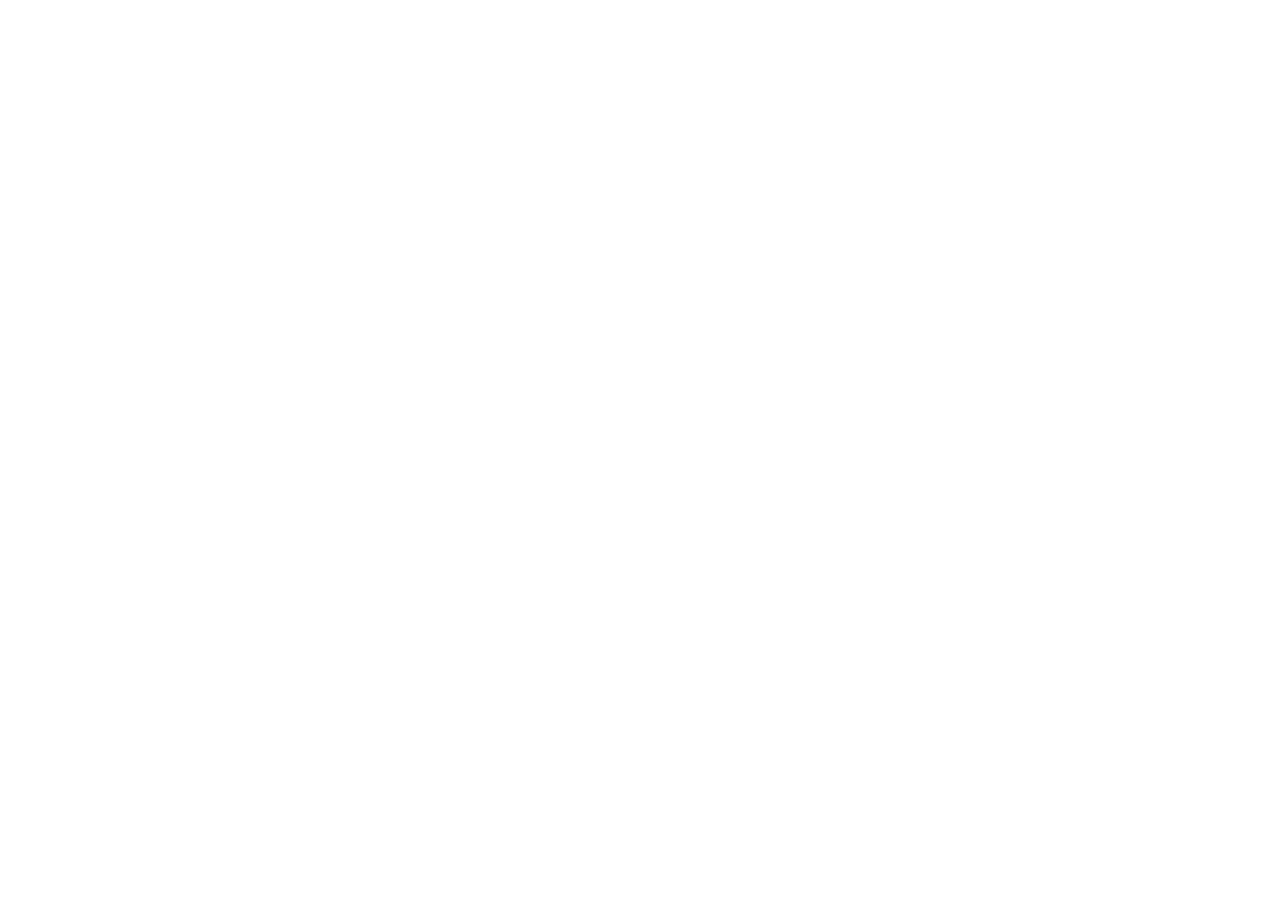
==== index.html @ 2b86d67f "Basic elements and favicon" ====
<!DOCTYPE html>
<html lang="en">

<head>
  <meta charset="UTF-8">
  <meta name="viewport" content="width=device-width, initial-scale=1.0">
  <title>Shangi-La Beach Resort</title>
  <link rel="icon" href="/imgaes/logo.svg">
  <link rel="stylesheet" href="styles.css">
</head>

<body>

  <header></header>
  <main></main>
  <footer></footer>

</body>

</html>
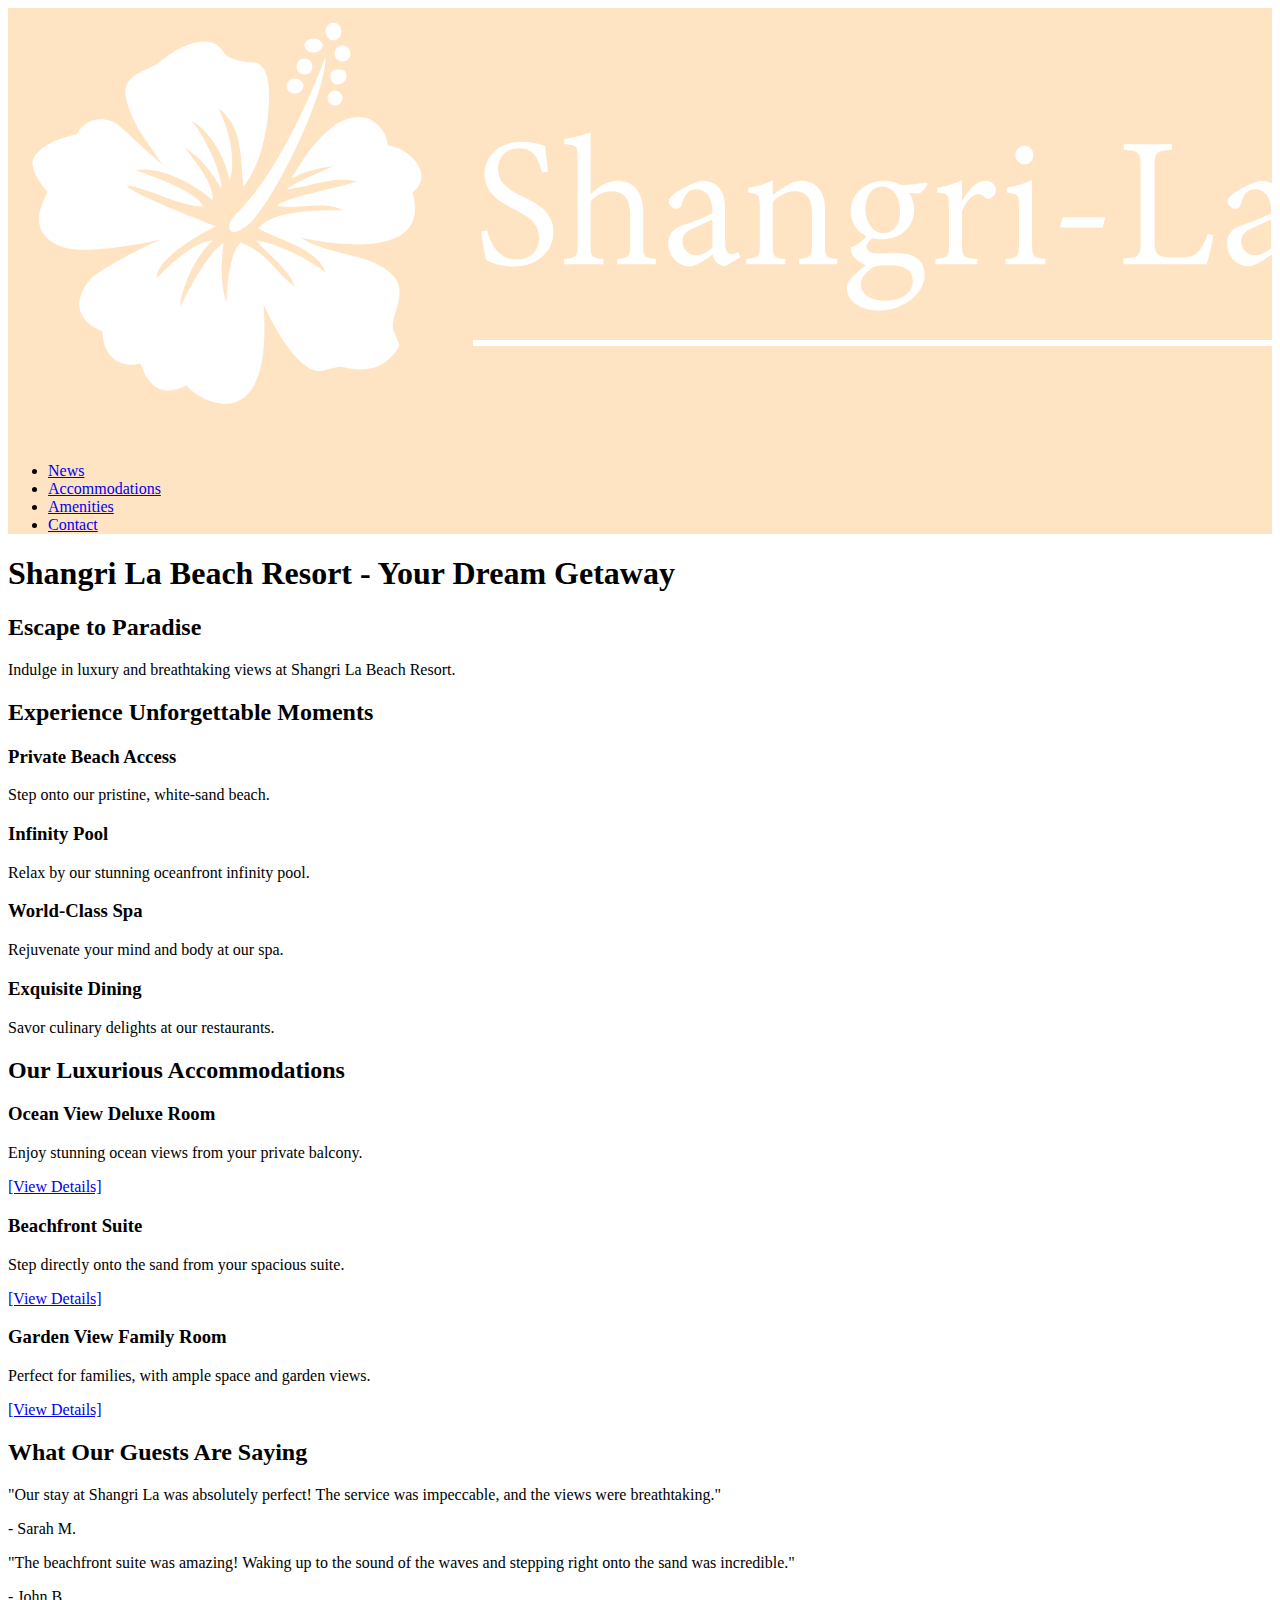
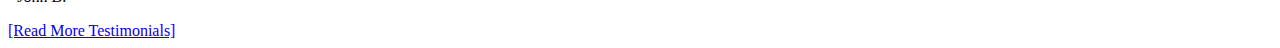
==== commit 8bef7978: "HTML of Home Page" ====
--- a/index.html
+++ b/index.html
@@ -5,14 +5,90 @@
   <meta charset="UTF-8">
   <meta name="viewport" content="width=device-width, initial-scale=1.0">
   <title>Shangi-La Beach Resort</title>
-  <link rel="icon" href="/imgaes/logo.svg">
+  <link rel="icon" type="image/png" href="/images/favicon.png">
   <link rel="stylesheet" href="styles.css">
 </head>
 
 <body>
 
-  <header></header>
-  <main></main>
+  <header>
+    <nav>
+      <div id="logo"><img src="images/logo.svg" alt="logo"></div>
+      <ul>
+        <li><a href="#">News</a></li>
+        <li><a href="#">Accommodations</a></li>
+        <li><a href="#">Amenities</a></li>
+        <li><a href="#">Contact</a></li>
+      </ul>
+    </nav>
+  </header>
+
+  <main>
+
+    <section>
+      <h1>Shangri La Beach Resort - Your Dream Getaway</h1>
+      <h2>Escape to Paradise</h2>
+      <p>Indulge in luxury and breathtaking views at Shangri La Beach Resort.</p>
+    </section>
+
+    <section>
+      <h2>Experience Unforgettable Moments</h2>
+      <div>
+        <h3>Private Beach Access</h3>
+        <p>Step onto our pristine, white-sand beach.</p>
+      </div>
+      <div>
+        <h3>Infinity Pool</h3>
+        <p>Relax by our stunning oceanfront infinity pool.</p>
+      </div>
+      <div>
+        <h3>World-Class Spa</h3>
+        <p>Rejuvenate your mind and body at our spa.</p>
+      </div>
+      <div>
+        <h3>Exquisite Dining</h3>
+        <p>Savor culinary delights at our restaurants.</p>
+      </div>
+    </section>
+
+    <section>
+      <h2>Our Luxurious Accommodations</h2>
+      <div>
+        <h3>Ocean View Deluxe Room</h3>
+        <p>Enjoy stunning ocean views from your private balcony.</p>
+        <a href="#">[View Details]</a>
+      </div>
+      <div>
+        <h3>Beachfront Suite</h3>
+        <p>Step directly onto the sand from your spacious suite.</p>
+        <a href="#">[View Details]</a>
+      </div>
+      <div>
+        <h3>Garden View Family Room</h3>
+        <p>Perfect for families, with ample space and garden views.</p>
+        <a href="#">[View Details]</a>
+      </div>
+    </section>
+
+    <section>
+      <h2>What Our Guests Are Saying</h2>
+      <div>
+        <p>"Our stay at Shangri La was absolutely perfect! The service was impeccable, and the views were breathtaking."
+        </p>
+        <p>- Sarah M.</p>
+      </div>
+
+      <div>
+        <p>"The beachfront suite was amazing! Waking up to the sound of the waves and stepping right onto the sand was
+          incredible."</p>
+        <p>- John B.</p>
+      </div>
+
+      <a href="#">[Read More Testimonials]</a>
+
+    </section>
+
+  </main>
   <footer></footer>
 
 </body>
--- a/styles.css
+++ b/styles.css
@@ -0,0 +1,19 @@
+* {
+  box-sizing: border-box;
+}
+
+header {
+  background-color: bisque;
+}
+
+/* nav {
+  display: flex;
+}
+
+nav ul {
+  display: flex;
+}
+
+#logo img {
+  width: 300px;
+} */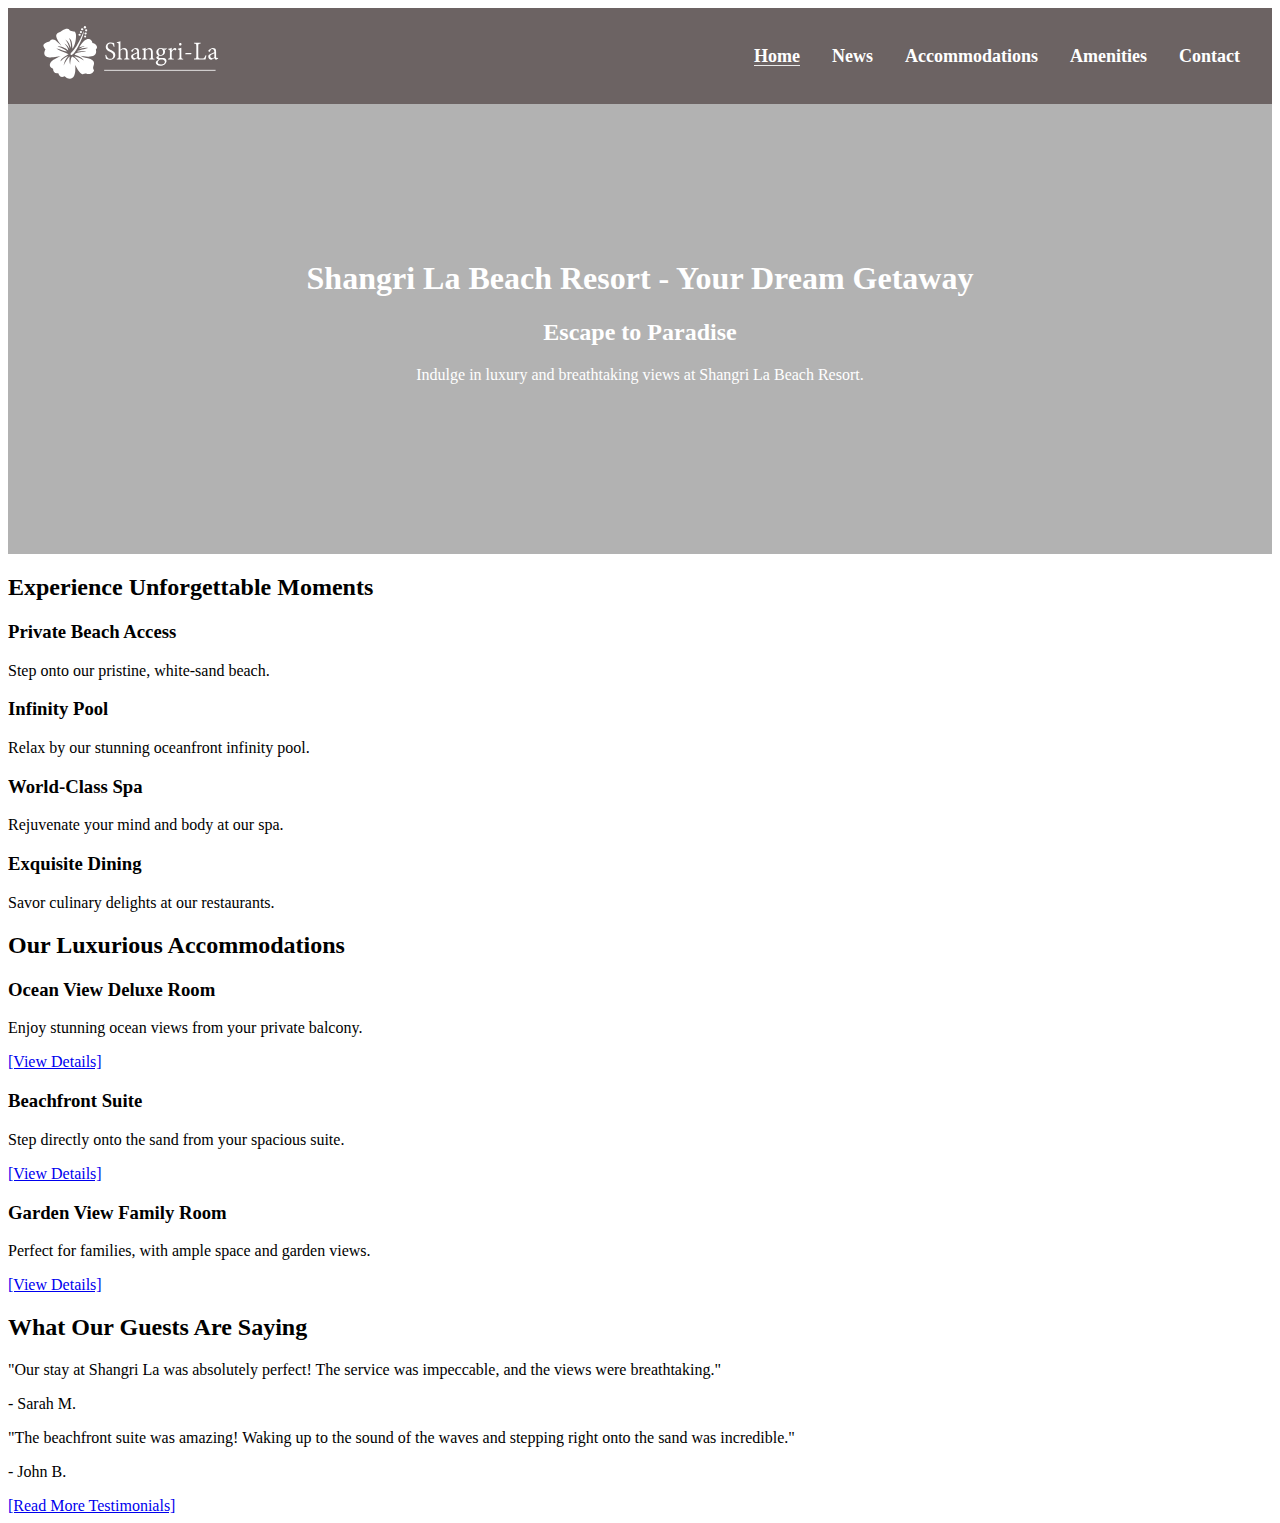
==== commit 30cf498d: "Nav and Hero Section for homepage" ====
--- a/index.html
+++ b/index.html
@@ -13,8 +13,9 @@
 
   <header>
     <nav>
-      <div id="logo"><img src="images/logo.svg" alt="logo"></div>
+      <a href="/"><img id="logo" src="images/logo.svg" alt="Shangi-La logo"></a>
       <ul>
+        <li><a href="#" class="active">Home</a></li>
         <li><a href="#">News</a></li>
         <li><a href="#">Accommodations</a></li>
         <li><a href="#">Amenities</a></li>
@@ -25,10 +26,16 @@
 
   <main>
 
-    <section>
-      <h1>Shangri La Beach Resort - Your Dream Getaway</h1>
-      <h2>Escape to Paradise</h2>
-      <p>Indulge in luxury and breathtaking views at Shangri La Beach Resort.</p>
+    <section class="hero">
+      <video autoplay muted loop playsinline class="heroVideo">
+        <source src="videos/HeroSection.mp4">
+      </video>
+      <div class="overlay"></div>
+      <div class="heroContent">
+        <h1>Shangri La Beach Resort - Your Dream Getaway</h1>
+        <h2>Escape to Paradise</h2>
+        <p>Indulge in luxury and breathtaking views at Shangri La Beach Resort.</p>
+      </div>
     </section>
 
     <section>
--- a/styles.css
+++ b/styles.css
@@ -1,19 +1,87 @@
 * {
   box-sizing: border-box;
+  font-family: Didot;
+  /* padding: 0;
+  margin: 0; */
 }
 
 header {
-  background-color: bisque;
+  background-color: rgb(108, 99, 99);
 }
 
-/* nav {
+nav {
   display: flex;
+  align-items: center;
+  justify-content: space-between;
+  padding: 1rem 2rem;
+
+}
+
+#logo {
+  height: 60px;
 }
 
 nav ul {
   display: flex;
+  gap: 2rem;
+  list-style: none;
 }
 
-#logo img {
-  width: 300px;
-} */+nav a {
+  position: relative;
+}
+
+
+.active::after {
+  content: '';
+  position: absolute;
+  bottom: 0;
+  left: 0;
+  width: 100%;
+  height: 1px;
+  background-color: rgb(232, 232, 232);
+}
+
+nav ul li a {
+  text-decoration: none;
+  font-size: 18px;
+  font-weight: bold;
+  color: white;
+}
+
+.hero {
+  display: flex;
+  justify-content: center;
+  align-items: center;
+  position: relative;
+  height: 450px;
+  overflow: hidden;
+}
+
+.heroVideo {
+  position: absolute;
+  top: 0;
+  left: 0;
+  width: 100%;
+  height: 100%;
+  object-fit: cover;
+  z-index: 0;
+}
+
+.heroContent {
+  position: absolute;
+  color: rgb(255, 255, 255);
+  text-align: center;
+  z-index: 1;
+  top: 30%;
+}
+
+.overlay {
+  position: absolute;
+  top: 0;
+  left: 0;
+  width: 100%;
+  height: 100%;
+  background: rgba(0, 0, 0, 0.3);
+  z-index: 0.5;
+}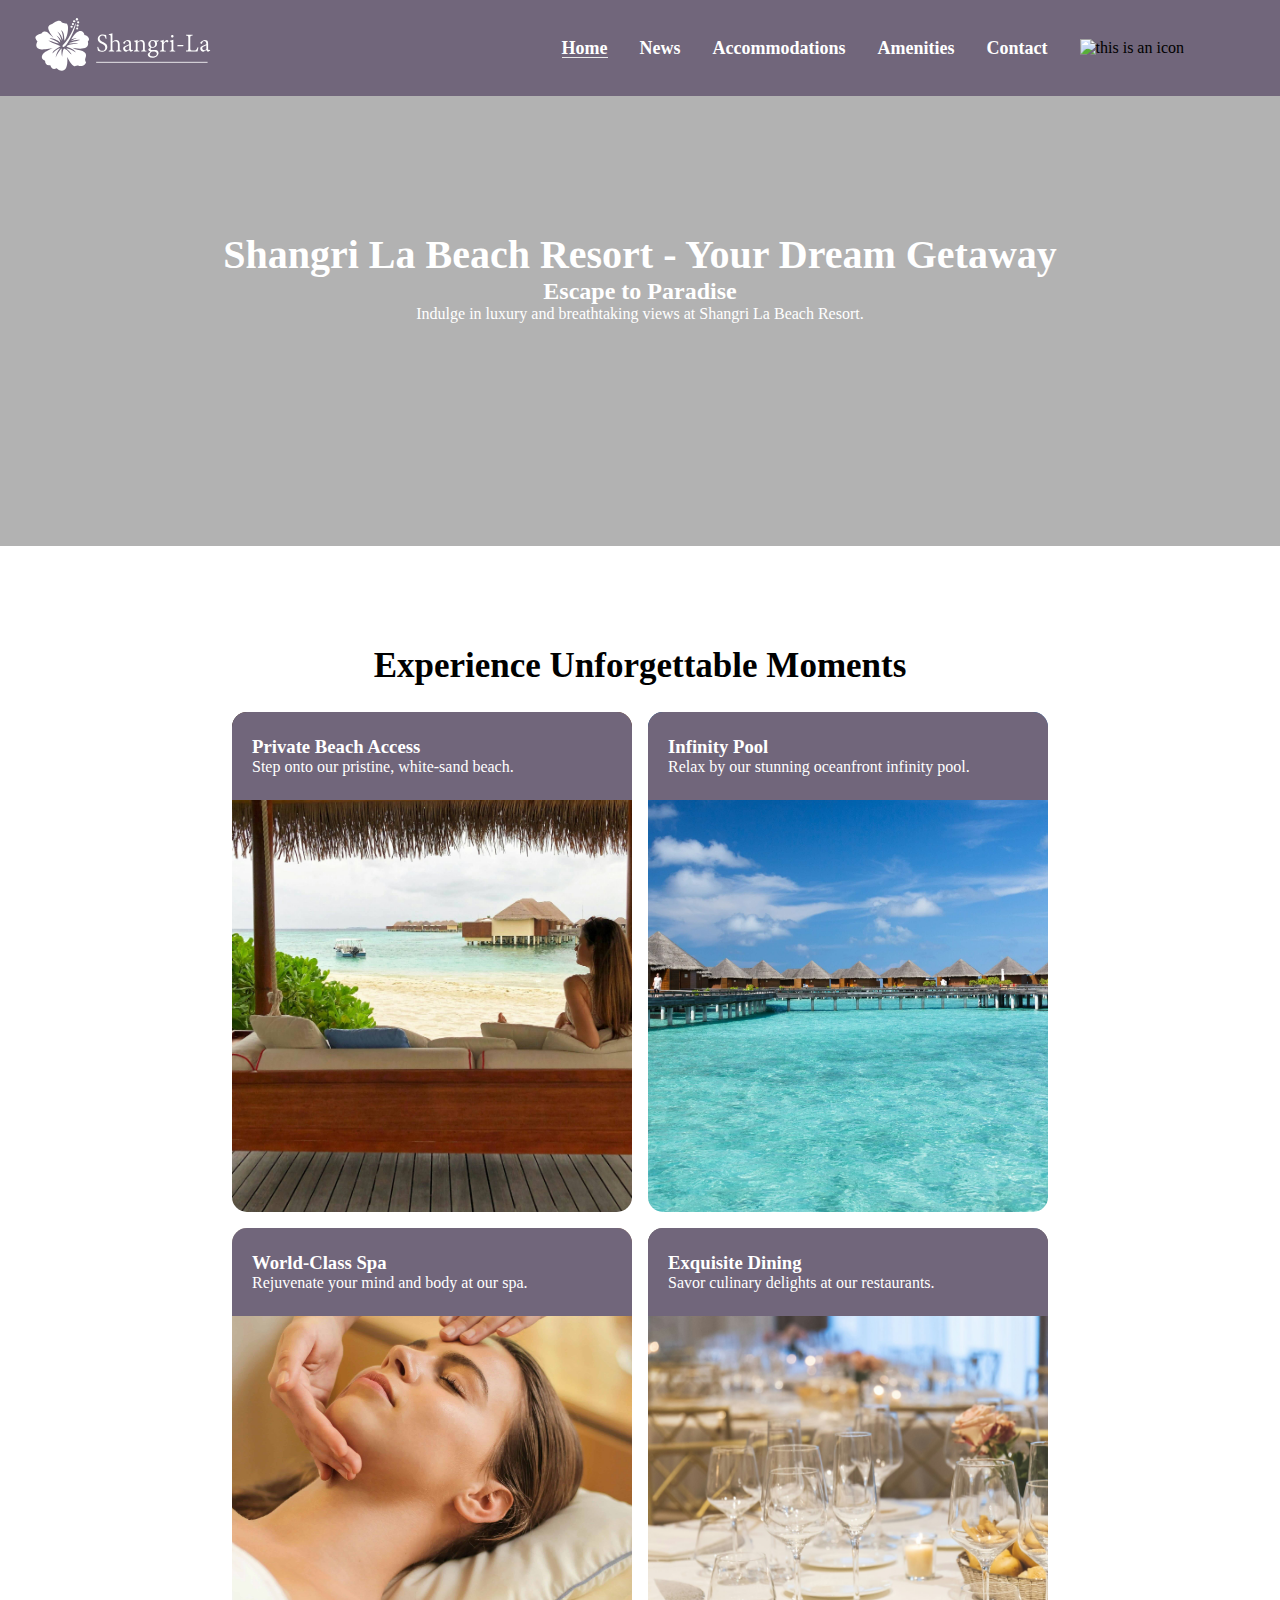
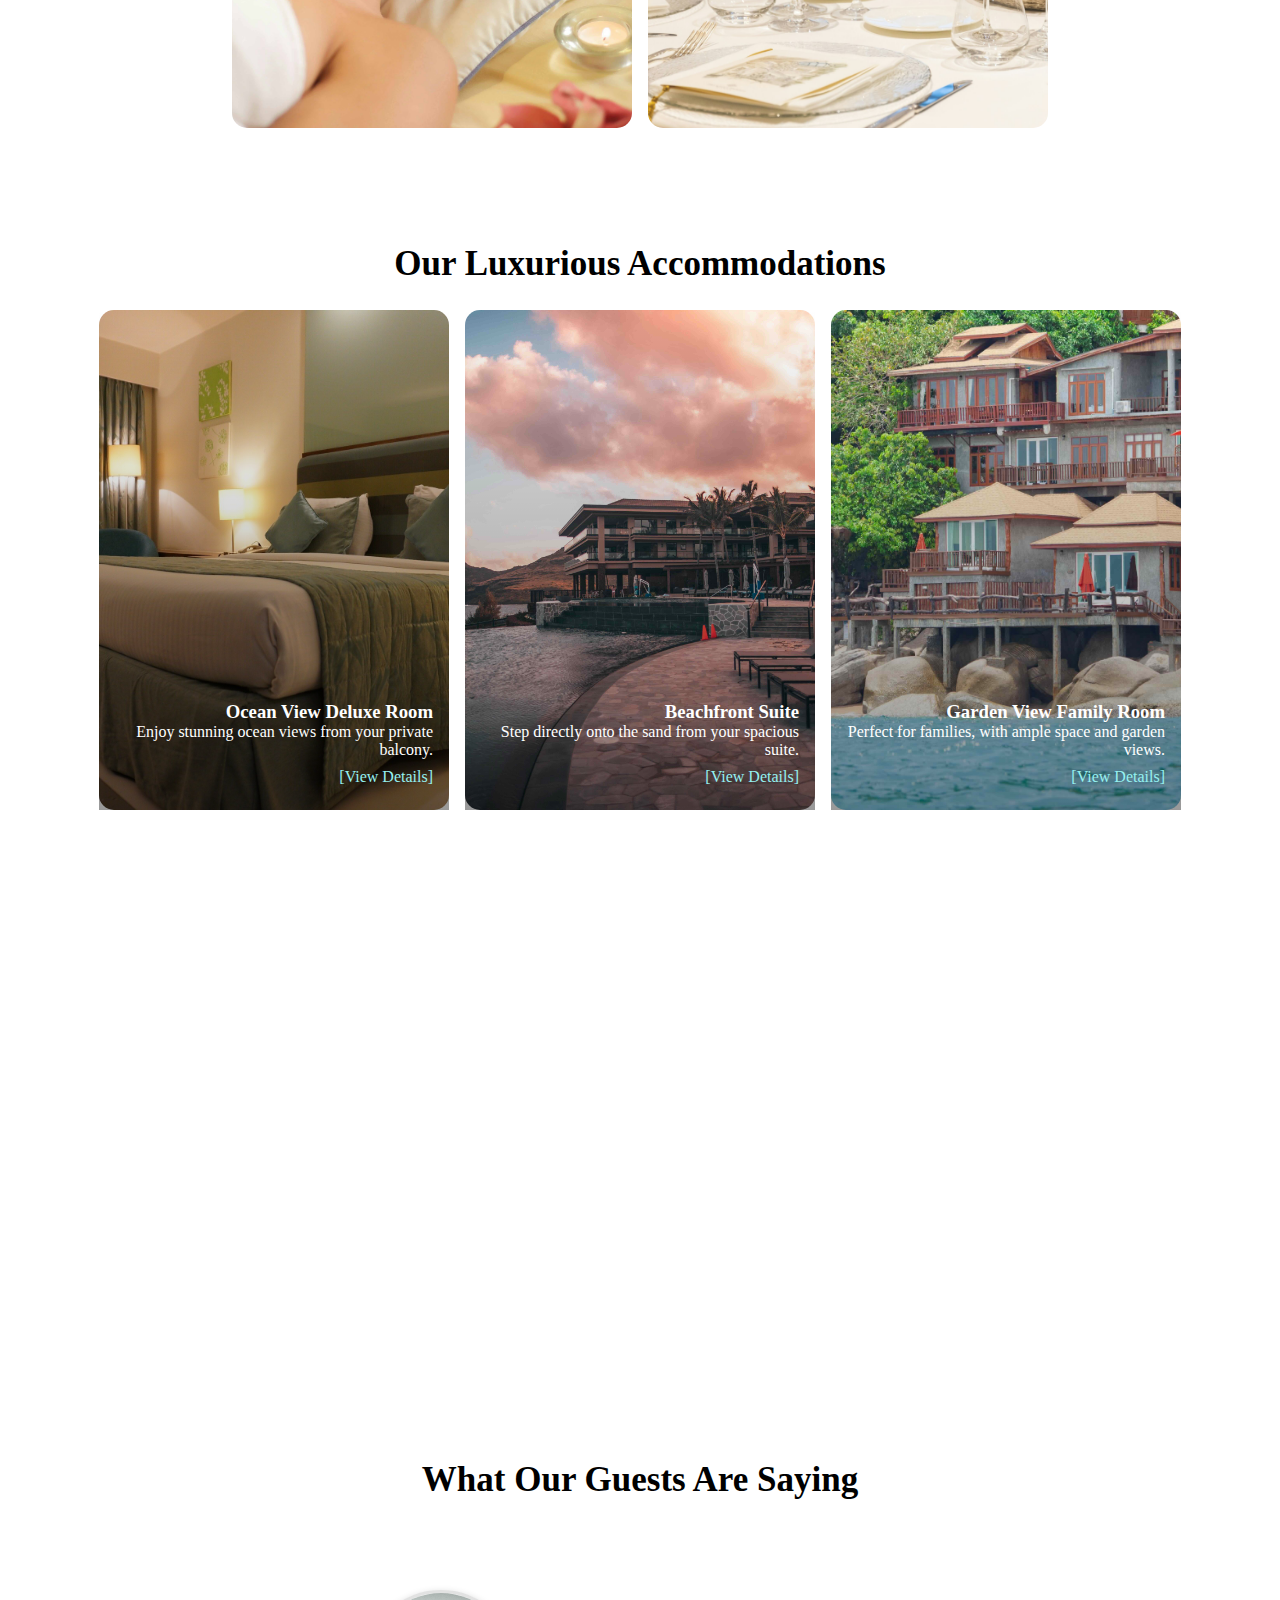
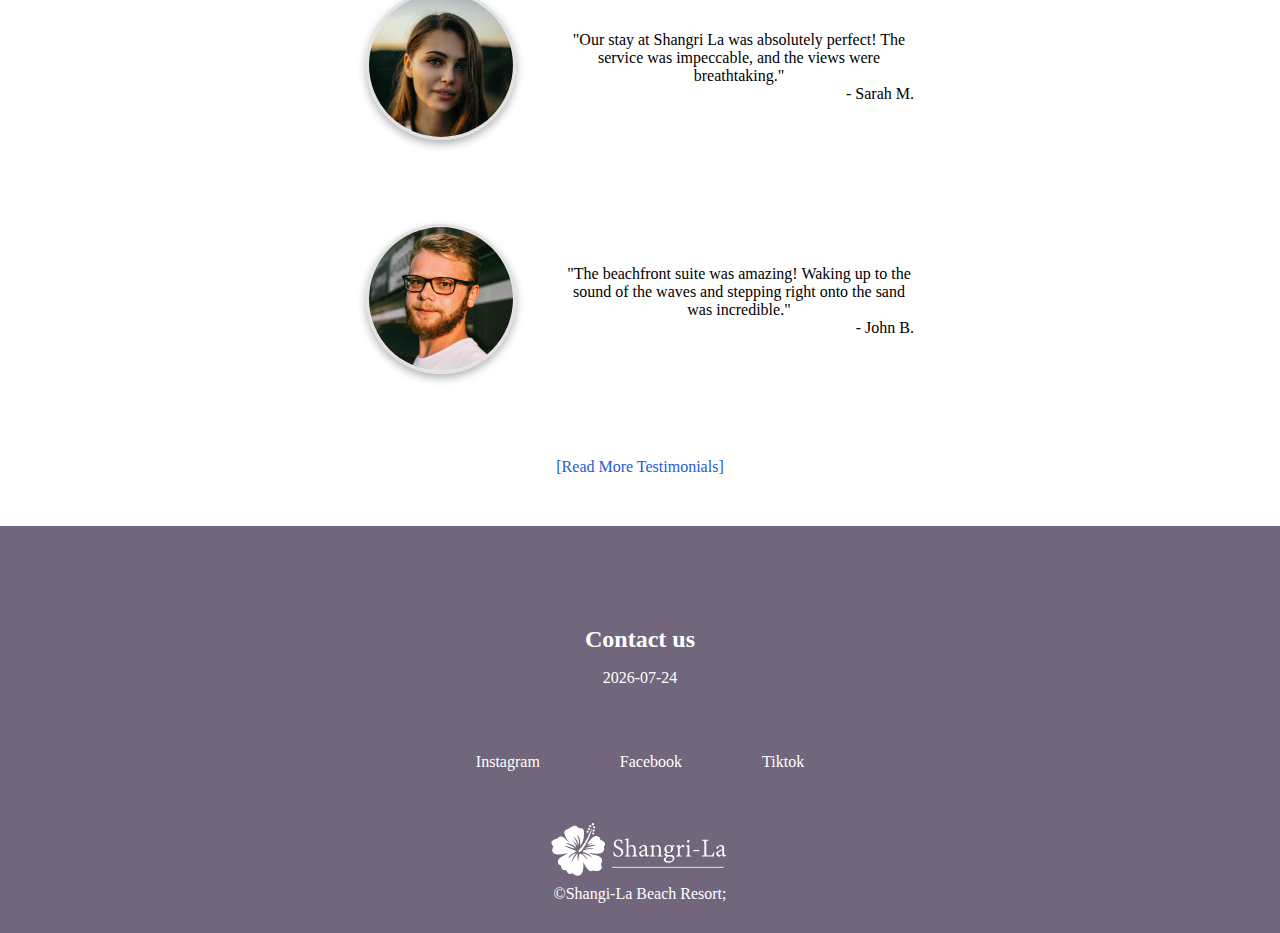
==== commit 2d065b74: "homePage" ====
--- a/index.html
+++ b/index.html
@@ -7,6 +7,7 @@
   <title>Shangi-La Beach Resort</title>
   <link rel="icon" type="image/png" href="/images/favicon.png">
   <link rel="stylesheet" href="styles.css">
+  <script src="/script.js" defer></script>
 </head>
 
 <body>
@@ -20,6 +21,9 @@
         <li><a href="#">Accommodations</a></li>
         <li><a href="#">Amenities</a></li>
         <li><a href="#">Contact</a></li>
+        <li><img src="" alt="this is an icon" id="icon"></li>
+        <li><a id="weather" href="#"></a></li>
+        <li><a id="description" href="#"></a></li>
       </ul>
     </nav>
   </header>
@@ -39,65 +43,120 @@
     </section>
 
     <section>
-      <h2>Experience Unforgettable Moments</h2>
-      <div>
-        <h3>Private Beach Access</h3>
-        <p>Step onto our pristine, white-sand beach.</p>
+      <h2 class="sectionTitle">Experience Unforgettable Moments</h2>
+      <div class="branchA">
+        <div class="detailA" id="privateBeach">
+          <div class="descriptionA">
+            <h3>Private Beach Access</h3>
+            <p>Step onto our pristine, white-sand beach.</p>
+          </div>
+        </div>
+        <div class="detailA" id="infinityPool">
+          <div class="descriptionA">
+            <h3>Infinity Pool</h3>
+            <p>Relax by our stunning oceanfront infinity pool.</p>
+          </div>
+        </div>
       </div>
-      <div>
-        <h3>Infinity Pool</h3>
-        <p>Relax by our stunning oceanfront infinity pool.</p>
+
+      <div class="branchA">
+        <div class="detailA" id="world-ClassSpa">
+          <div class="descriptionA">
+            <h3>World-Class Spa</h3>
+            <p>Rejuvenate your mind and body at our spa.</p>
+          </div>
+        </div>
+        <div class="detailA" id="dining">
+          <div class="descriptionA">
+            <h3>Exquisite Dining</h3>
+            <p>Savor culinary delights at our restaurants.</p>
+          </div>
+        </div>
       </div>
-      <div>
-        <h3>World-Class Spa</h3>
-        <p>Rejuvenate your mind and body at our spa.</p>
-      </div>
-      <div>
-        <h3>Exquisite Dining</h3>
-        <p>Savor culinary delights at our restaurants.</p>
       </div>
     </section>
 
     <section>
-      <h2>Our Luxurious Accommodations</h2>
-      <div>
-        <h3>Ocean View Deluxe Room</h3>
-        <p>Enjoy stunning ocean views from your private balcony.</p>
-        <a href="#">[View Details]</a>
-      </div>
-      <div>
-        <h3>Beachfront Suite</h3>
-        <p>Step directly onto the sand from your spacious suite.</p>
-        <a href="#">[View Details]</a>
-      </div>
-      <div>
-        <h3>Garden View Family Room</h3>
-        <p>Perfect for families, with ample space and garden views.</p>
-        <a href="#">[View Details]</a>
+      <h2 class="sectionTitle">Our Luxurious Accommodations</h2>
+      <div class="branchA">
+        <div class="detailA detailB" id="deluxeRoom">
+          <div class="gradient-overlay"></div>
+          <div class="descriptionB">
+            <h3>Ocean View Deluxe Room</h3>
+            <p>Enjoy stunning ocean views from your private balcony.</p>
+            <a href="#">[View Details]</a>
+          </div>
+        </div>
+
+        <div class="detailA detailB" id="beachfront">
+          <div class="gradient-overlay"></div>
+          <div class="descriptionB">
+            <h3>Beachfront Suite</h3>
+            <p>Step directly onto the sand from your spacious suite.</p>
+            <a href="#">[View Details]</a>
+          </div>
+        </div>
+
+        <div class="detailA detailB" id="familyRoom">
+          <div class="gradient-overlay"></div>
+          <div class="descriptionB">
+            <h3>Garden View Family Room</h3>
+            <p>Perfect for families, with ample space and garden views.</p>
+            <a href="#">[View Details]</a>
+          </div>
+        </div>
       </div>
     </section>
 
-    <section>
-      <h2>What Our Guests Are Saying</h2>
-      <div>
-        <p>"Our stay at Shangri La was absolutely perfect! The service was impeccable, and the views were breathtaking."
-        </p>
-        <p>- Sarah M.</p>
+    <div class="parallax"></div>
+
+    <section class="reviewSection">
+      <h2 class="sectionTitle">What Our Guests Are Saying</h2>
+
+      <div class="review">
+        <figure>
+          <img class="portrait" src="images/review-1.jpeg" alt="portraitSarah">
+        </figure>
+        <div class="reviewWords">
+          <p>"Our stay at Shangri La was absolutely perfect! The service was impeccable, and the views were
+            breathtaking."
+          </p>
+          <p class="name">- Sarah M.</p>
+        </div>
       </div>
 
-      <div>
-        <p>"The beachfront suite was amazing! Waking up to the sound of the waves and stepping right onto the sand was
-          incredible."</p>
-        <p>- John B.</p>
+      <div class="review">
+        <figure>
+          <img class="portrait" src="images/review-2.jpeg" alt="portraitJohn">
+        </figure>
+        <div class="reviewWords">
+          <p>"The beachfront suite was amazing! Waking up to the sound of the waves and stepping right onto the sand was
+            incredible."</p>
+          <p class="name">- John B.</p>
+        </div>
       </div>
-
-      <a href="#">[Read More Testimonials]</a>
-
+      <a href="#" id="readMore">[Read More Testimonials]</a>
     </section>
 
   </main>
-  <footer></footer>
+  <footer>
+    <div>
+      <h2>Contact us</h2>
+      <span id="footerYear"></span>
+      <ul>
+        <li><a href="#">Instagram</a></li>
+        <li><a href="#">Facebook</a></li>
+        <li><a href="#">Tiktok</a></li>
+      </ul>
+      <div id="last">
+        <img id="logo" src="images/logo.svg" alt="Shangi-La logo">
+        <p id="copyRight">&copyShangi-La Beach Resort;</p>
+      </div>
+    </div>
+
+  </footer>
 
 </body>
 
+
 </html>--- a/styles.css
+++ b/styles.css
@@ -1,12 +1,12 @@
 * {
   box-sizing: border-box;
   font-family: Didot;
-  /* padding: 0;
-  margin: 0; */
+  padding: 0;
+  margin: 0;
 }
 
 header {
-  background-color: rgb(108, 99, 99);
+  background-color: rgb(113, 102, 123);
 }
 
 nav {
@@ -21,10 +21,14 @@
   height: 60px;
 }
 
+ul {
+  list-style: none;
+}
+
 nav ul {
   display: flex;
+  align-items: center;
   gap: 2rem;
-  list-style: none;
 }
 
 nav a {
@@ -42,11 +46,14 @@
   background-color: rgb(232, 232, 232);
 }
 
+a {
+  text-decoration: none;
+  color: white;
+}
+
 nav ul li a {
-  text-decoration: none;
   font-size: 18px;
   font-weight: bold;
-  color: white;
 }
 
 .hero {
@@ -76,6 +83,10 @@
   top: 30%;
 }
 
+.hero h1 {
+  font-size: 40px;
+}
+
 .overlay {
   position: absolute;
   top: 0;
@@ -84,4 +95,180 @@
   height: 100%;
   background: rgba(0, 0, 0, 0.3);
   z-index: 0.5;
+}
+
+.sectionTitle {
+  text-align: center;
+  padding-top: 100px;
+  padding-bottom: 10px;
+  font-weight: bold;
+  font-size: 35px;
+}
+
+.branchA {
+  display: flex;
+  justify-content: center;
+  margin: 1rem;
+  gap: 1rem;
+}
+
+.detailA {
+  color: white;
+  height: 500px;
+  width: 400px;
+  min-width: 400px;
+  border-radius: 15px;
+  position: relative;
+  transition: all 0.3s ease;
+  background-size: cover;
+  background-position: center;
+  background-repeat: no-repeat;
+}
+
+.detailA:hover {
+  box-shadow: 0 10px 20px rgba(0, 0, 0, 0.3);
+  transform: scale(1.02);
+}
+
+.descriptionA {
+  padding: 1.5rem;
+  width: 100%;
+  position: absolute;
+  left: 0px;
+  top: 0px;
+  background-color: rgb(113, 102, 123);
+  padding-left: 20px;
+  border-radius: 15px 15px 0px 0px;
+}
+
+
+#privateBeach {
+  background-image: url(/images/beach-swing.jpeg);
+}
+
+#infinityPool {
+  background-image: url(/images/beach-huts.jpeg);
+}
+
+#world-ClassSpa {
+  background-image: url(/images/world-classSPA.jpeg);
+}
+
+#dining {
+  background-image: url(/images/dining.jpeg);
+}
+
+.detailB {
+  width: 350px;
+  min-width: 350px;
+  z-index: 0;
+}
+
+.descriptionB {
+  padding: 1rem;
+  width: 100%;
+  position: absolute;
+  bottom: 0px;
+  text-align: right;
+  z-index: 1;
+}
+
+.descriptionB a {
+  color: rgb(149, 240, 240);
+  line-height: 35px;
+}
+
+#deluxeRoom {
+  background-image: url(/images/room.jpeg);
+}
+
+#beachfront {
+  background-image: url(/images/beachfront.jpeg);
+}
+
+#familyRoom {
+  background-image: url(/images/familyRoom.jpeg);
+}
+
+.gradient-overlay {
+  position: absolute;
+  top: 0;
+  left: 0;
+  width: 100%;
+  height: 100%;
+  background: linear-gradient(to top, rgba(0, 0, 0, 0.4), rgba(0, 0, 0, 0));
+  z-index: 0.5;
+}
+
+.parallax {
+  margin-top: 100px;
+  margin-bottom: 50px;
+  background-image: url('/images/couple.jpeg');
+  background-attachment: fixed;
+  background-position: center;
+  background-repeat: no-repeat;
+  background-size: cover;
+  height: 400px;
+}
+
+.reviewSection {
+  text-align: center;
+}
+
+.review {
+  margin: 80px;
+  display: flex;
+  justify-content: center;
+  align-items: center;
+  gap: 3em;
+}
+
+.portrait {
+  width: 150px;
+  height: 150px;
+  object-fit: cover;
+  border-radius: 50%;
+  border: 3px solid #e2e2e2;
+  box-shadow: 0 4px 8px rgba(0, 0, 0, 0.3);
+}
+
+.reviewWords {
+  width: 350px;
+}
+
+.name {
+  text-align: right;
+}
+
+#readMore {
+  color: rgb(38, 89, 218);
+
+}
+
+footer {
+  text-align: center;
+  margin-top: 50px;
+  padding: 100px 0px 30px 0px;
+  background-color: rgb(113, 102, 123);
+}
+
+footer h2 {
+  color: white;
+}
+
+footer p {
+  color: white;
+}
+
+footer ul {
+  padding: 50px 0;
+  display: flex;
+  justify-content: center;
+  align-items: center;
+  gap: 5rem;
+}
+
+span {
+  line-height: 50px;
+  color: white;
 }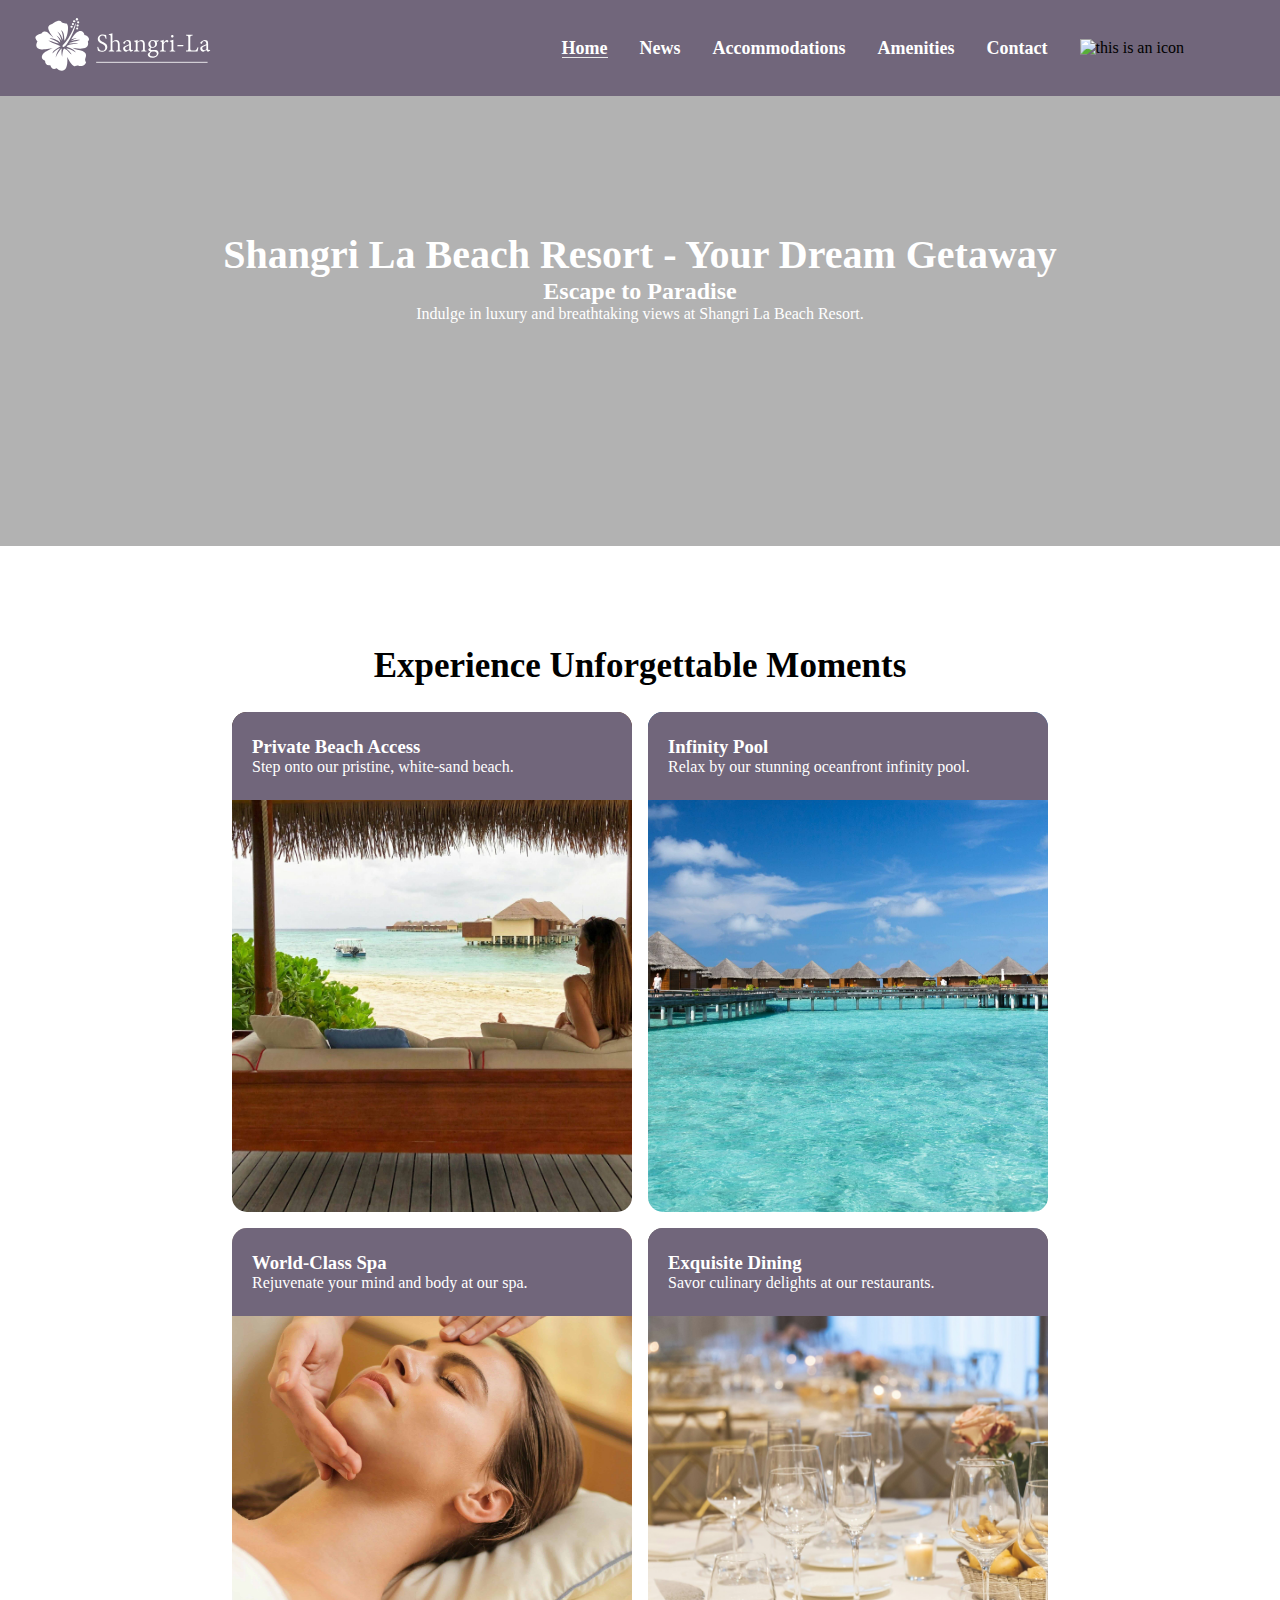
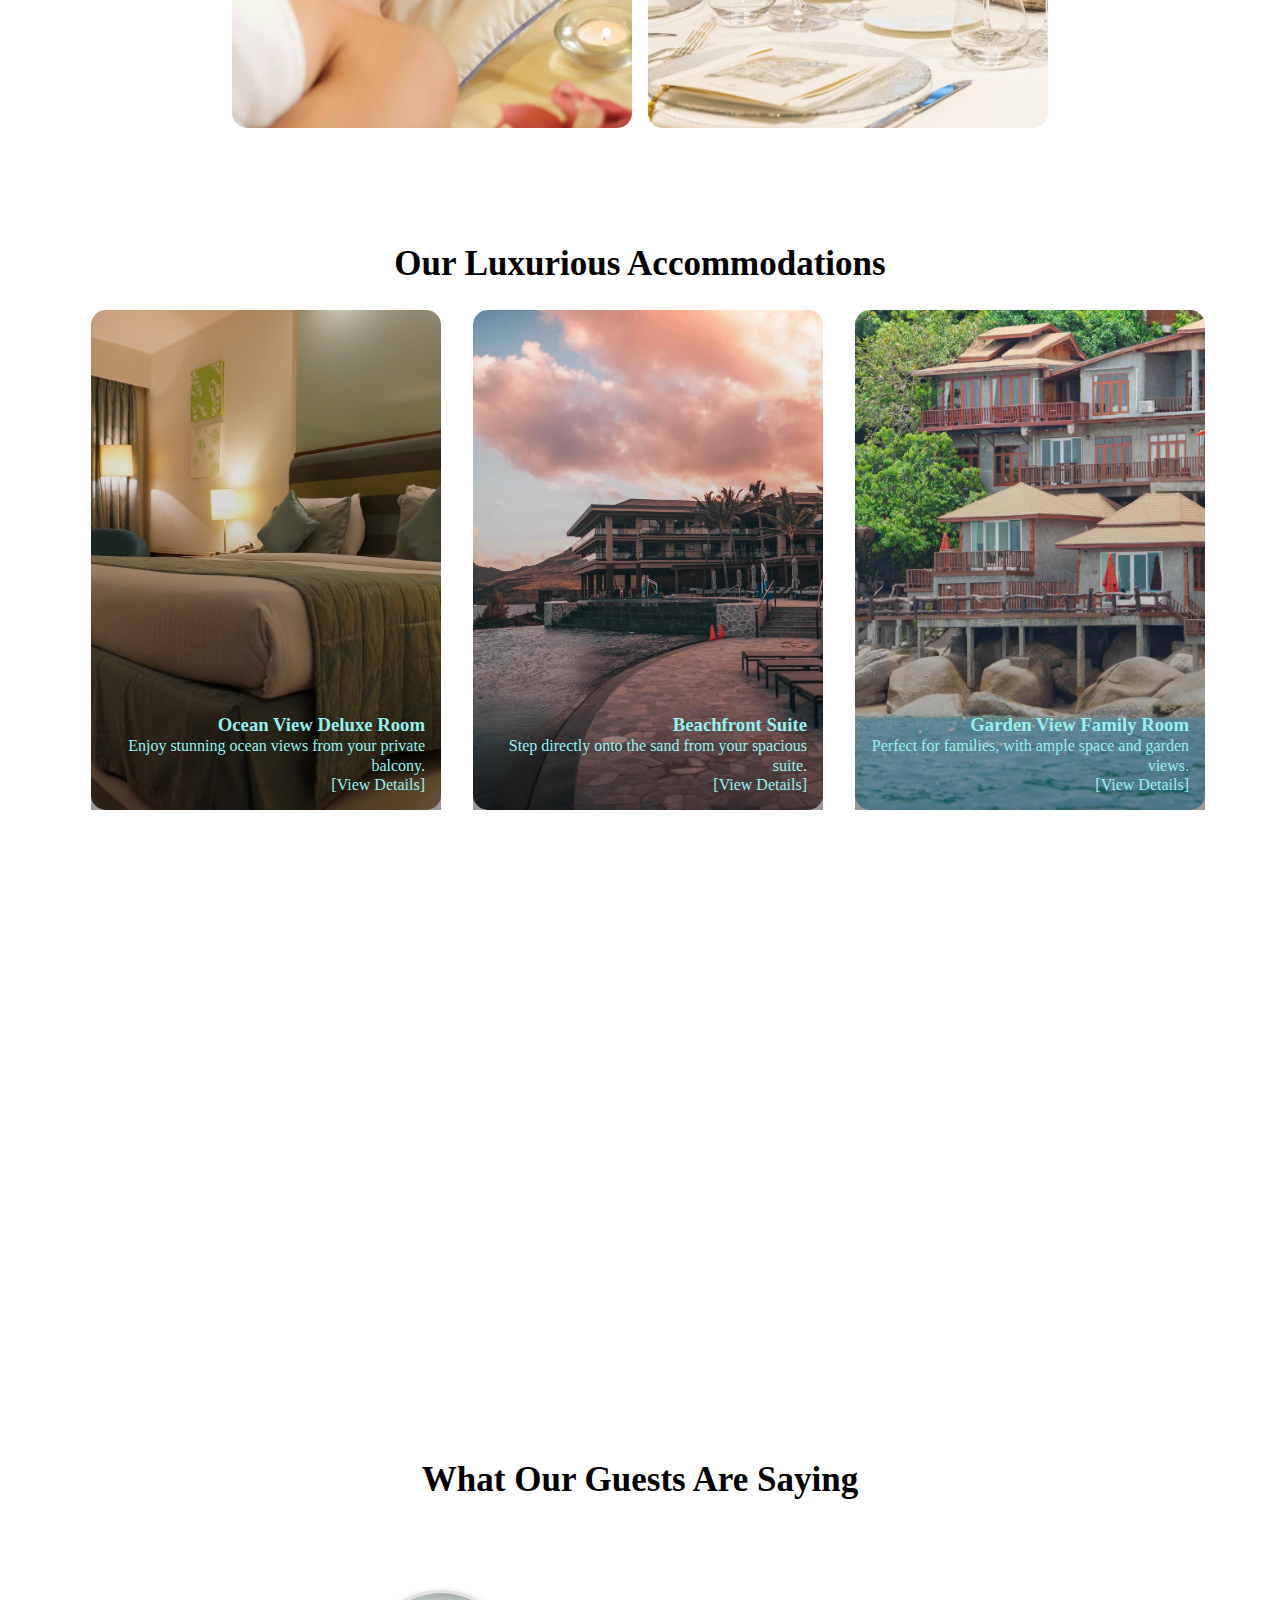
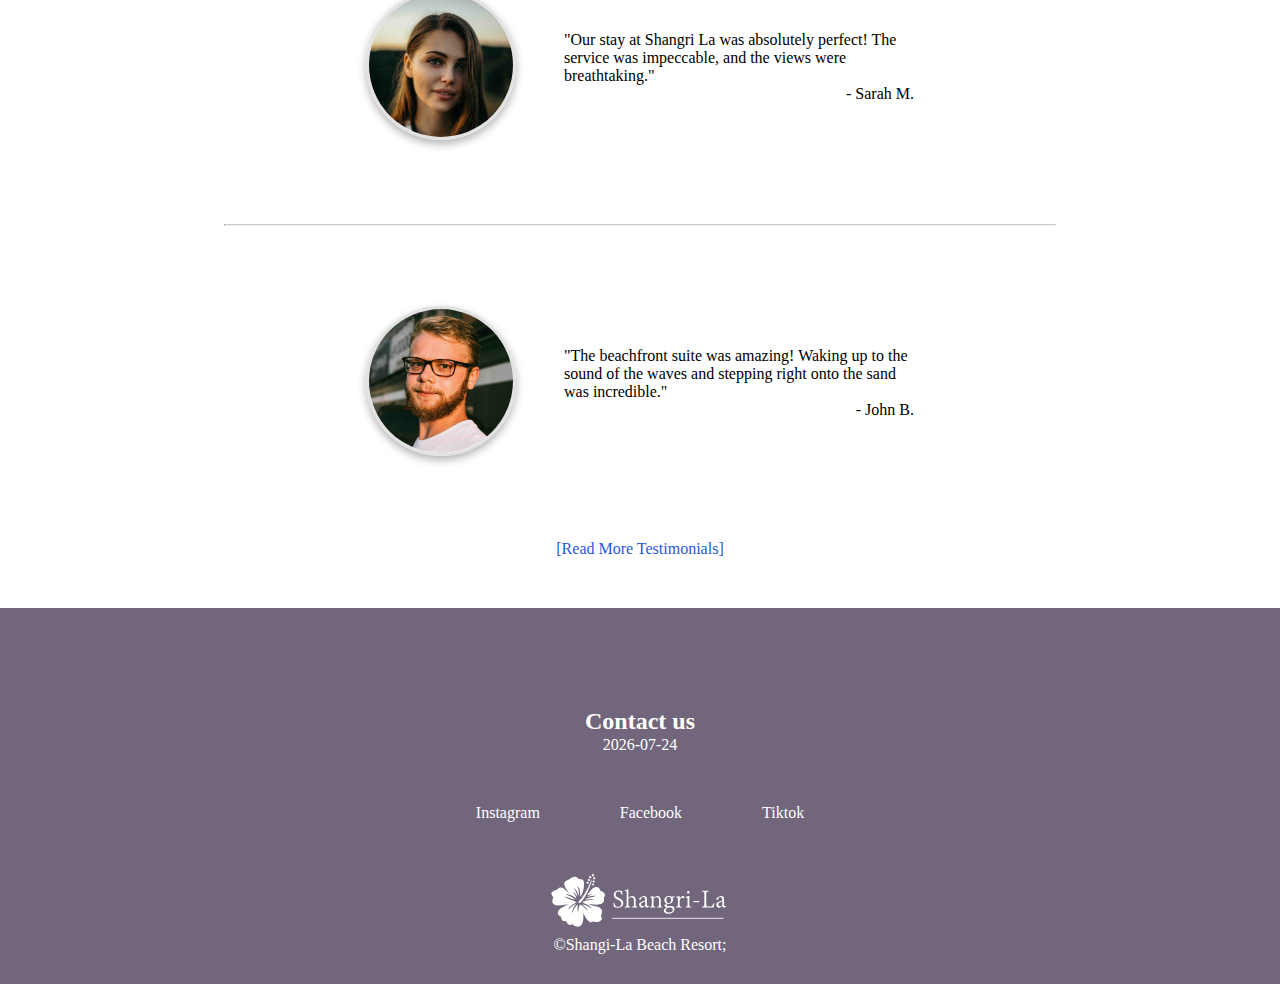
==== commit 6406bfdc: "all pages" ====
--- a/index.html
+++ b/index.html
@@ -44,50 +44,65 @@
 
     <section>
       <h2 class="sectionTitle">Experience Unforgettable Moments</h2>
-      <div class="branchA">
-        <div class="detailA" id="privateBeach">
-          <div class="descriptionA">
-            <h3>Private Beach Access</h3>
-            <p>Step onto our pristine, white-sand beach.</p>
+      <a href="activities&excursions.html">
+        <div class="branchA">
+          <div class="detailA" id="privateBeach">
+            <div class="descriptionA">
+              <h3>Private Beach Access</h3>
+              <p>Step onto our pristine, white-sand beach.</p>
+            </div>
+          </div>
+          <div class="detailA" id="infinityPool">
+            <div class="descriptionA">
+              <h3>Infinity Pool</h3>
+              <p>Relax by our stunning oceanfront infinity pool.</p>
+            </div>
           </div>
         </div>
-        <div class="detailA" id="infinityPool">
-          <div class="descriptionA">
-            <h3>Infinity Pool</h3>
-            <p>Relax by our stunning oceanfront infinity pool.</p>
+      </a>
+
+
+
+      <a href="spa.html">
+        <div class="branchA">
+          <div class="detailA" id="world-ClassSpa">
+            <div class="descriptionA">
+              <h3>World-Class Spa</h3>
+              <p>Rejuvenate your mind and body at our spa.</p>
+            </div>
           </div>
-        </div>
-      </div>
+      </a>
 
-      <div class="branchA">
-        <div class="detailA" id="world-ClassSpa">
-          <div class="descriptionA">
-            <h3>World-Class Spa</h3>
-            <p>Rejuvenate your mind and body at our spa.</p>
-          </div>
-        </div>
+      <a href="dining.html">
         <div class="detailA" id="dining">
           <div class="descriptionA">
             <h3>Exquisite Dining</h3>
             <p>Savor culinary delights at our restaurants.</p>
           </div>
         </div>
-      </div>
-      </div>
+        </div>
+        </div>
+      </a>
+
+
     </section>
 
     <section>
+
+
       <h2 class="sectionTitle">Our Luxurious Accommodations</h2>
-      <div class="branchA">
-        <div class="detailA detailB" id="deluxeRoom">
-          <div class="gradient-overlay"></div>
-          <div class="descriptionB">
-            <h3>Ocean View Deluxe Room</h3>
-            <p>Enjoy stunning ocean views from your private balcony.</p>
-            <a href="#">[View Details]</a>
+      <a href="guestRooms.html">
+        <div class="branchA">
+          <div class="detailA detailB" id="deluxeRoom">
+            <div class="gradient-overlay"></div>
+            <div class="descriptionB">
+              <h3>Ocean View Deluxe Room</h3>
+              <p>Enjoy stunning ocean views from your private balcony.</p>
+              <a href="#">[View Details]</a>
+            </div>
           </div>
-        </div>
-
+      </a>
+      <a href="guestRooms.html">
         <div class="detailA detailB" id="beachfront">
           <div class="gradient-overlay"></div>
           <div class="descriptionB">
@@ -96,7 +111,8 @@
             <a href="#">[View Details]</a>
           </div>
         </div>
-
+      </a>
+      <a href="guestRooms.html">
         <div class="detailA detailB" id="familyRoom">
           <div class="gradient-overlay"></div>
           <div class="descriptionB">
@@ -105,7 +121,12 @@
             <a href="#">[View Details]</a>
           </div>
         </div>
-      </div>
+        </div>
+      </a>
+
+
+
+
     </section>
 
     <div class="parallax"></div>
@@ -125,6 +146,8 @@
         </div>
       </div>
 
+      <hr>
+
       <div class="review">
         <figure>
           <img class="portrait" src="images/review-2.jpeg" alt="portraitJohn">
@@ -135,7 +158,7 @@
           <p class="name">- John B.</p>
         </div>
       </div>
-      <a href="#" id="readMore">[Read More Testimonials]</a>
+      <a href="testimonials.html" id="readMore">[Read More Testimonials]</a>
     </section>
 
   </main>
--- a/styles.css
+++ b/styles.css
@@ -175,7 +175,7 @@
 
 .descriptionB a {
   color: rgb(149, 240, 240);
-  line-height: 35px;
+  line-height: 1.2;
 }
 
 #deluxeRoom {
@@ -221,6 +221,7 @@
   justify-content: center;
   align-items: center;
   gap: 3em;
+
 }
 
 .portrait {
@@ -234,6 +235,7 @@
 
 .reviewWords {
   width: 350px;
+  text-align: left;
 }
 
 .name {
@@ -269,6 +271,65 @@
 }
 
 span {
-  line-height: 50px;
-  color: white;
+  line-height: 1.2;
+  color: white;
+}
+
+hr {
+  width: 65%;
+  border-top: 0.5px solid rgba(0, 0, 0, 0.2);
+  margin: 1rem auto;
+}
+
+.notes {
+  width: 65%;
+  margin: 50px auto;
+  text-align: center;
+}
+
+.notes p {
+  line-height: 2.6;
+}
+
+.container {
+  display: grid;
+  grid-template-columns: repeat(3, 1fr);
+  gap: 5.5em;
+  margin: 0 3em 0 3em;
+}
+
+.branchB {
+  width: 100%;
+  max-width: 600px;
+  margin: 50px auto;
+}
+
+.branchB img {
+  width: 100%;
+  height: auto;
+  object-fit: cover;
+  border-radius: 3px;
+  box-shadow: 0 4px 10px rgba(0, 0, 0, 0.3);
+}
+
+.detailC {
+  margin: 20px auto;
+  text-align: center;
+  width: 700px;
+}
+
+.detailC p {
+  margin: 15px 0;
+}
+
+.detailC ul li {
+  position: relative;
+  padding-left: 1em;
+}
+
+.detailC ul li::before {
+  content: "-";
+  position: absolute;
+  left: 0;
+  color: #555;
 }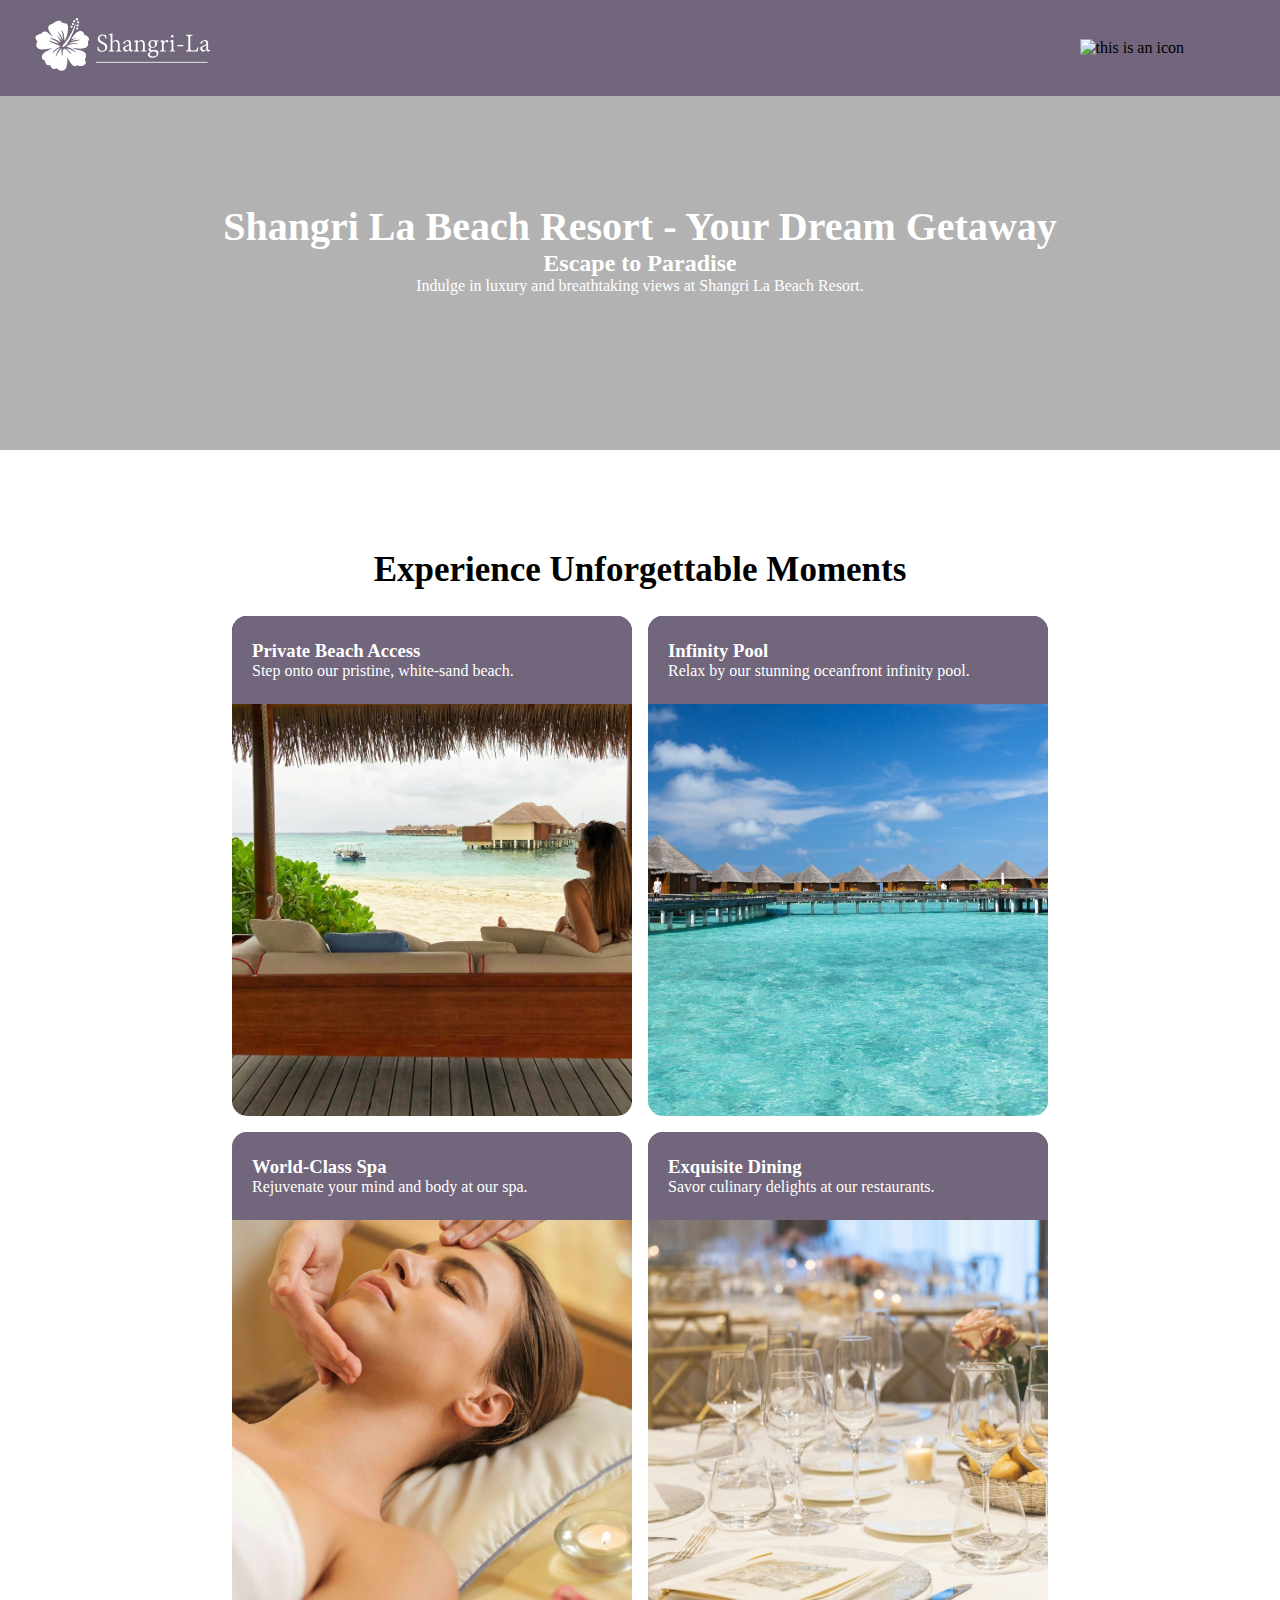
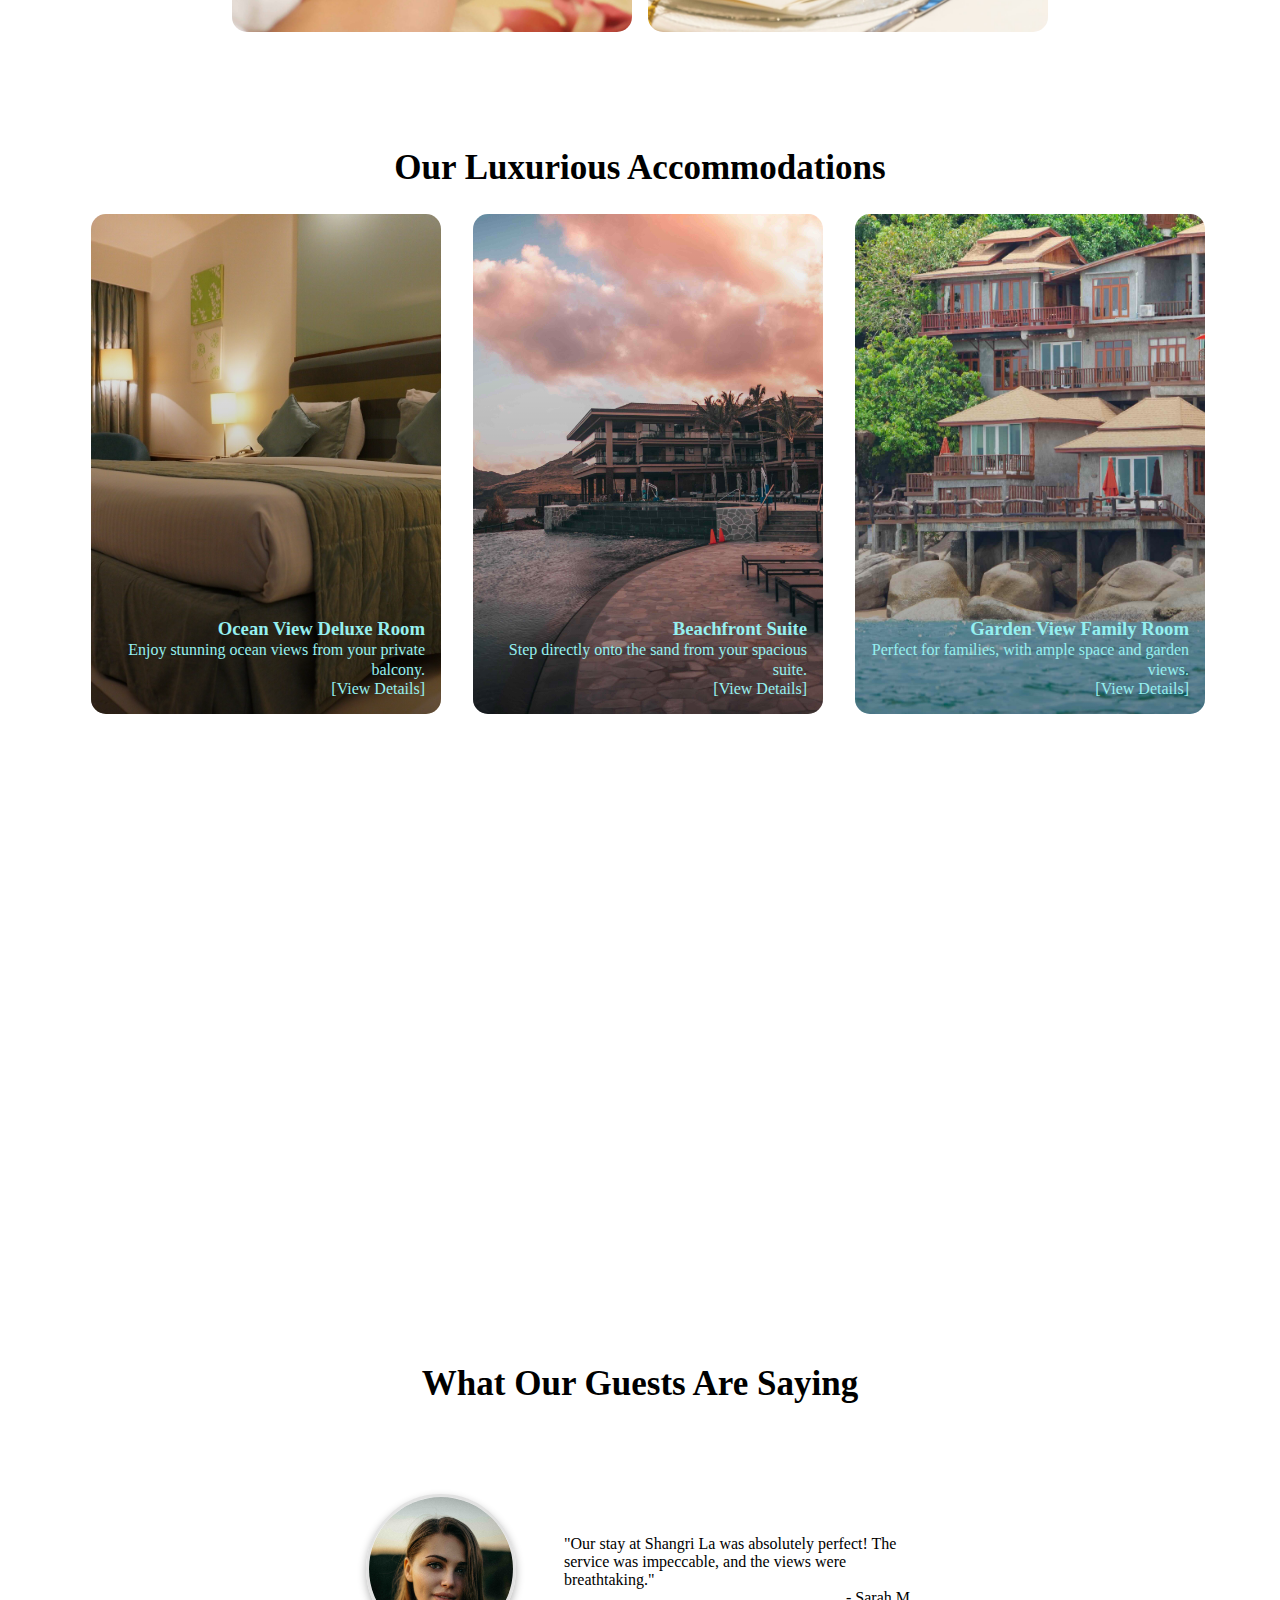
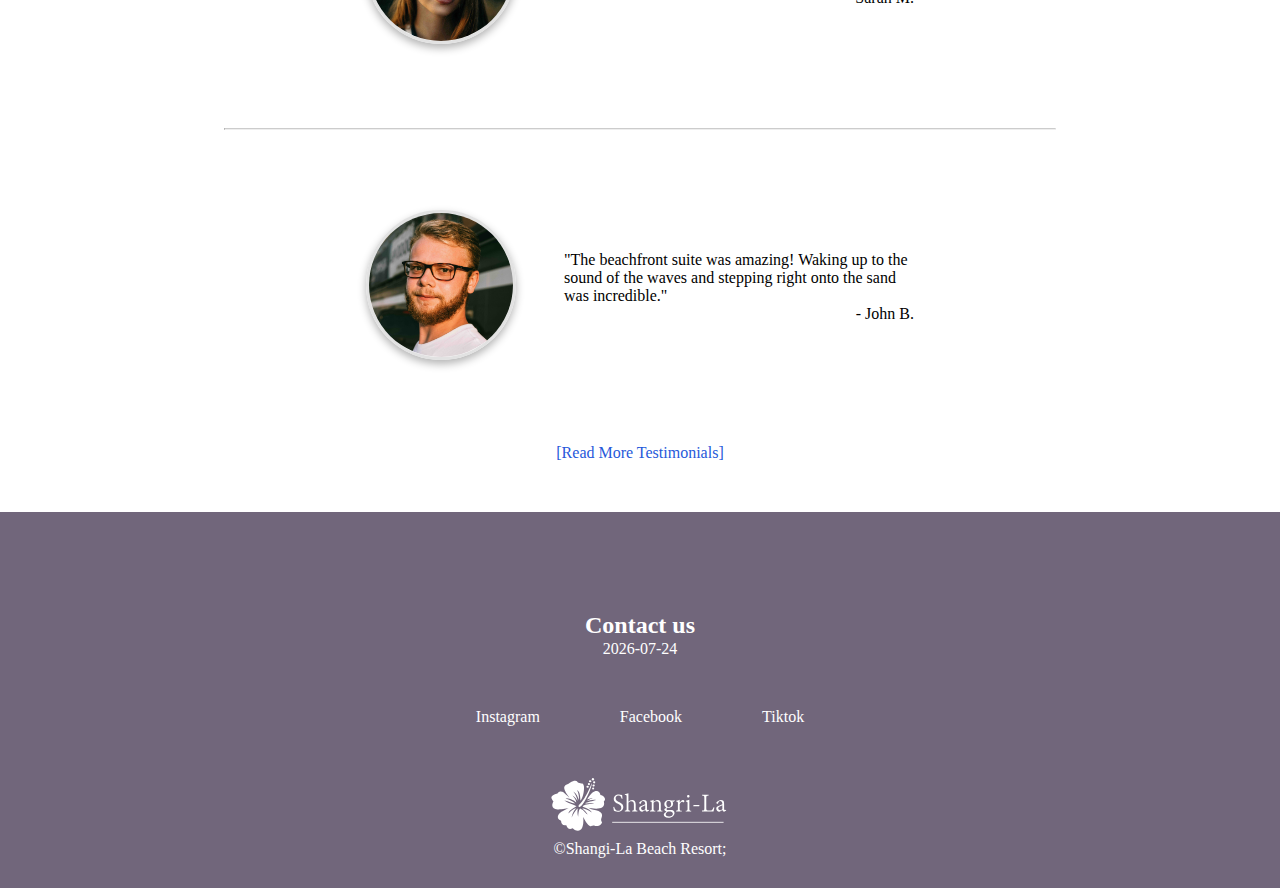
==== commit 6f01ba18: "responsive layout" ====
--- a/index.html
+++ b/index.html
@@ -16,12 +16,12 @@
     <nav>
       <a href="/"><img id="logo" src="images/logo.svg" alt="Shangi-La logo"></a>
       <ul>
-        <li><a href="#" class="active">Home</a></li>
-        <li><a href="#">News</a></li>
-        <li><a href="#">Accommodations</a></li>
-        <li><a href="#">Amenities</a></li>
-        <li><a href="#">Contact</a></li>
-        <li><img src="" alt="this is an icon" id="icon"></li>
+        <!-- <li><a href="#" class="active">Home</a></li>
+              <li><a href="#">News</a></li>
+              <li><a href="#">Accommodations</a></li>
+              <li><a href="#">Amenities</a></li>
+              <li><a href="#">Contact</a></li> -->
+        <li><img id="icon" src="" alt="this is an icon" id="icon"></li>
         <li><a id="weather" href="#"></a></li>
         <li><a id="description" href="#"></a></li>
       </ul>
@@ -29,7 +29,6 @@
   </header>
 
   <main>
-
     <section class="hero">
       <video autoplay muted loop playsinline class="heroVideo">
         <source src="videos/HeroSection.mp4">
@@ -44,46 +43,45 @@
 
     <section>
       <h2 class="sectionTitle">Experience Unforgettable Moments</h2>
-      <a href="activities&excursions.html">
-        <div class="branchA">
+
+      <div class="branchA">
+        <a href="activities&excursions.html">
           <div class="detailA" id="privateBeach">
             <div class="descriptionA">
               <h3>Private Beach Access</h3>
               <p>Step onto our pristine, white-sand beach.</p>
             </div>
           </div>
+        </a>
+        <a href="activities&excursions.html">
           <div class="detailA" id="infinityPool">
             <div class="descriptionA">
               <h3>Infinity Pool</h3>
               <p>Relax by our stunning oceanfront infinity pool.</p>
             </div>
           </div>
-        </div>
-      </a>
+        </a>
+      </div>
 
-
-
-      <a href="spa.html">
-        <div class="branchA">
+      <div class="branchA">
+        <a href="spa.html">
           <div class="detailA" id="world-ClassSpa">
             <div class="descriptionA">
               <h3>World-Class Spa</h3>
               <p>Rejuvenate your mind and body at our spa.</p>
             </div>
           </div>
-      </a>
+        </a>
+        <a href="dining.html">
+          <div class="detailA" id="dining">
+            <div class="descriptionA">
+              <h3>Exquisite Dining</h3>
+              <p>Savor culinary delights at our restaurants.</p>
+            </div>
+          </div>
 
-      <a href="dining.html">
-        <div class="detailA" id="dining">
-          <div class="descriptionA">
-            <h3>Exquisite Dining</h3>
-            <p>Savor culinary delights at our restaurants.</p>
-          </div>
-        </div>
-        </div>
-        </div>
-      </a>
-
+        </a>
+      </div>
 
     </section>
 
@@ -91,8 +89,9 @@
 
 
       <h2 class="sectionTitle">Our Luxurious Accommodations</h2>
-      <a href="guestRooms.html">
-        <div class="branchA">
+
+      <div class="branchA">
+        <a href="guestRooms.html">
           <div class="detailA detailB" id="deluxeRoom">
             <div class="gradient-overlay"></div>
             <div class="descriptionB">
@@ -101,28 +100,28 @@
               <a href="#">[View Details]</a>
             </div>
           </div>
-      </a>
-      <a href="guestRooms.html">
-        <div class="detailA detailB" id="beachfront">
-          <div class="gradient-overlay"></div>
-          <div class="descriptionB">
-            <h3>Beachfront Suite</h3>
-            <p>Step directly onto the sand from your spacious suite.</p>
-            <a href="#">[View Details]</a>
+        </a>
+        <a href="guestRooms.html">
+          <div class="detailA detailB" id="beachfront">
+            <div class="gradient-overlay"></div>
+            <div class="descriptionB">
+              <h3>Beachfront Suite</h3>
+              <p>Step directly onto the sand from your spacious suite.</p>
+              <a href="#">[View Details]</a>
+            </div>
           </div>
-        </div>
-      </a>
-      <a href="guestRooms.html">
-        <div class="detailA detailB" id="familyRoom">
-          <div class="gradient-overlay"></div>
-          <div class="descriptionB">
-            <h3>Garden View Family Room</h3>
-            <p>Perfect for families, with ample space and garden views.</p>
-            <a href="#">[View Details]</a>
+        </a>
+        <a href="guestRooms.html">
+          <div class="detailA detailB" id="familyRoom">
+            <div class="gradient-overlay"></div>
+            <div class="descriptionB">
+              <h3>Garden View Family Room</h3>
+              <p>Perfect for families, with ample space and garden views.</p>
+              <a href="#">[View Details]</a>
+            </div>
           </div>
-        </div>
-        </div>
-      </a>
+        </a>
+      </div>
 
 
 
--- a/styles.css
+++ b/styles.css
@@ -1,19 +1,25 @@
 * {
   box-sizing: border-box;
-  font-family: Didot;
+  font-family: Didot, "Bodoni MT", "Didot LT STD", "Hoefler Text", Garamond, "Times New Roman", serif;
   padding: 0;
   margin: 0;
 }
 
 header {
   background-color: rgb(113, 102, 123);
-}
+  min-width: 320px;
+  width: 100%;
+  position: fixed;
+  z-index: 2;
+}
+
 
 nav {
   display: flex;
   align-items: center;
   justify-content: space-between;
   padding: 1rem 2rem;
+
 
 }
 
@@ -80,7 +86,7 @@
   color: rgb(255, 255, 255);
   text-align: center;
   z-index: 1;
-  top: 30%;
+  top: 45%;
 }
 
 .hero h1 {
@@ -116,7 +122,7 @@
   color: white;
   height: 500px;
   width: 400px;
-  min-width: 400px;
+  min-width: 200px;
   border-radius: 15px;
   position: relative;
   transition: all 0.3s ease;
@@ -198,6 +204,7 @@
   height: 100%;
   background: linear-gradient(to top, rgba(0, 0, 0, 0.4), rgba(0, 0, 0, 0));
   z-index: 0.5;
+  border-radius: 15px;
 }
 
 .parallax {
@@ -300,7 +307,7 @@
 
 .branchB {
   width: 100%;
-  max-width: 600px;
+  max-width: 500px;
   margin: 50px auto;
 }
 
@@ -315,16 +322,19 @@
 .detailC {
   margin: 20px auto;
   text-align: center;
-  width: 700px;
+  width: 1000px;
+  max-width: 1500px;
 }
 
 .detailC p {
+  font-weight: 900;
   margin: 15px 0;
 }
 
 .detailC ul li {
   position: relative;
   padding-left: 1em;
+  margin-bottom: 25px;
 }
 
 .detailC ul li::before {
@@ -332,4 +342,129 @@
   position: absolute;
   left: 0;
   color: #555;
+}
+
+@media screen and (max-width:1100px) {
+
+  .sectionTitle {
+    font-size: 26px;
+  }
+
+  .branchA {
+    display: block;
+  }
+
+  .branchB {
+    display: block;
+  }
+
+  .detailA {
+    margin: 15px auto;
+    text-align: center;
+  }
+
+  .detailC {
+    width: 400px;
+  }
+}
+
+@media screen and (max-width:800px) {
+
+  #weather {
+    font-size: 16px;
+  }
+
+  #description {
+    display: none;
+  }
+}
+
+@media screen and (max-width:600px) {
+
+  #icon {
+    display: none;
+  }
+
+  .detailA {
+    width: 300px;
+    height: 400px;
+  }
+
+  .detailB {
+    width: 300px;
+    height: 400px;
+  }
+
+  .review {
+    display: block;
+    width: 200px;
+    margin: 0 auto;
+  }
+
+  .reviewWords {
+    width: 200px;
+    padding-top: 50px;
+  }
+
+  .name {
+    padding-top: 20px;
+    text-align: center;
+  }
+
+  footer ul {
+    display: block;
+  }
+
+  .detailC {
+    width: 200px;
+  }
+}
+
+@media screen and (max-width:500px) {
+
+
+  .detailA {
+    width: 300px;
+    height: 400px;
+    min-width: 100px;
+  }
+
+  .detailB {
+    width: 200px;
+    height: 300px;
+    min-width: 100px;
+  }
+
+  .descriptionB p {
+    display: none;
+  }
+
+  #weather {
+    font-size: 16px;
+  }
+
+  #logo {
+    width: 100px;
+  }
+}
+
+@media screen and (max-width:400px) {
+
+
+  .detailA {
+    width: 200px;
+    height: 300px;
+
+  }
+
+  .detailB {
+    width: 150px;
+    height: 150px;
+
+  }
+
+  #weather {
+    font-size: 14px;
+  }
+
 }